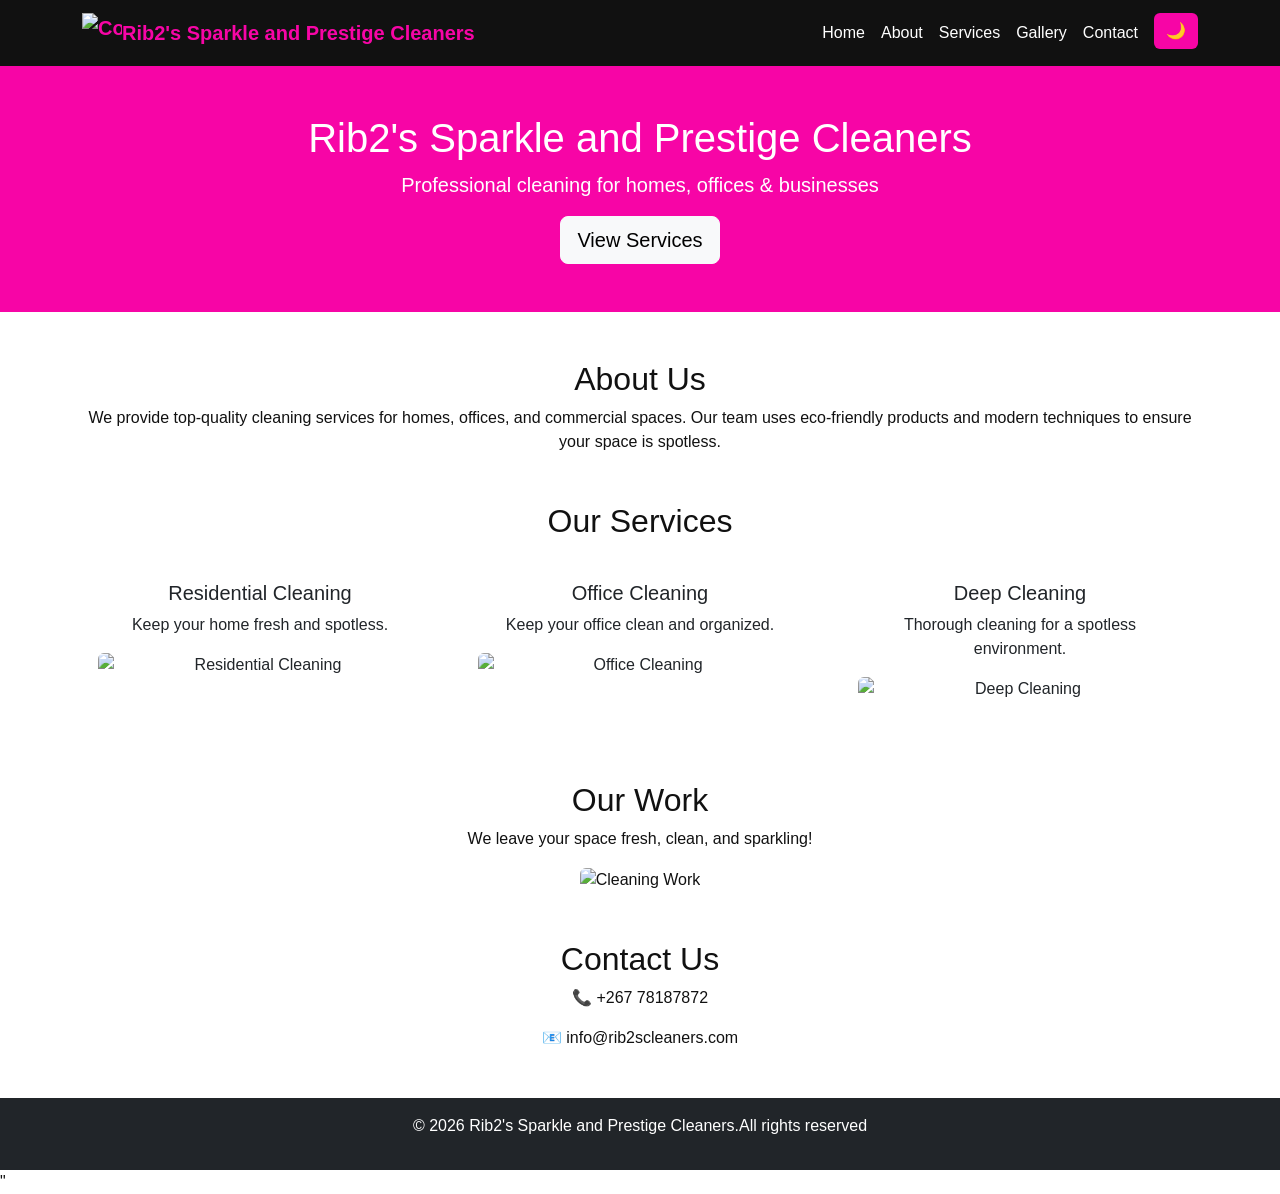
==== index.html @ 7ea6ceb7 "reba" ====
<!DOCTYPE html>
<html lang="en">
<head>
    <meta charset="UTF-8">
    <meta name="viewport" content="width=device-width, initial-scale=1.0">
    <title>Rib2's Sparkle and Prestige Cleaners</title>

    <!-- Bootstrap CSS -->
    <link href="https://cdn.jsdelivr.net/npm/bootstrap@5.3.0/dist/css/bootstrap.min.css" rel="stylesheet">

    <!-- Custom CSS -->
    <link rel="stylesheet" href="style.css">
</head>

<body>

<!-- UPDATE NAVBAR -->
<nav class="navbar navbar-expand-lg navbar-dark bg-dark sticky-top">
  <div class="container">
    <a class="navbar-brand d-flex align-items-center" href="index.html">
  <img src="images/logo.png" alt="Company Logo">
  Rib2's Sparkle and Prestige Cleaners
</a>

    <button class="navbar-toggler" type="button" data-bs-toggle="collapse" data-bs-target="#menu">
      <span class="navbar-toggler-icon"></span>
    </button>

    <div class="collapse navbar-collapse" id="menu">
      <ul class="navbar-nav ms-auto">

        <li class="nav-item"><a class="nav-link" href="index.html">Home</a></li>
        <li class="nav-item"><a class="nav-link" href="about.html">About</a></li>
        <li class="nav-item"><a class="nav-link" href="services.html">Services</a></li>
        <li class="nav-item"><a class="nav-link" href="gallery.html">Gallery</a></li>
        <li class="nav-item"><a class="nav-link" href="contact.html">Contact</a></li>

        <!-- Dark Mode Button -->
        <li class="nav-item">
          <button id="theme-toggle" class="btn btn-outline-light ms-2">🌙</button>
        </li>

      </ul>
    </div>
  </div>
</nav>

<!-- HERO SECTION -->
<header class="hero text-center py-5">
  <div class="container content">
    <h1 id="typing-headline">Rib2's Sparkle and Prestige Cleaners</h1>
    <p class="lead">Professional cleaning for homes, offices & businesses</p>
    <a href="services.html" class="btn btn-light btn-lg">View Services</a>
  </div>
</header>

<!-- MAIN CONTENT -->
<main class="container my-5">

  <!-- ABOUT -->
  <section class="mb-5 text-center">
    <h2>About Us</h2>
    <p>
      We provide top-quality cleaning services for homes, offices, and commercial spaces.
      Our team uses eco-friendly products and modern techniques to ensure your space is spotless.
    </p>
  </section>

  <!-- SERVICES -->
  <section class="mb-5">
    <h2 class="text-center">Our Services</h2>

    <div class="row text-center mt-4">

      <div class="col-md-4 mb-3">
        <div class="card p-3">
          <h5>Residential Cleaning</h5>
          <p>Keep your home fresh and spotless.</p>
          <img src="https://encrypted-tbn0.gstatic.com/images?q=tbn:ANd9GcSlSsBpcRi4cT13v8DQmtQfFli5ajFUqBiegbGcDlJG7g&s&ec=121633969"
               class="img-fluid rounded" alt="Residential Cleaning">
        </div>
      </div>

      <div class="col-md-4 mb-3">
        <div class="card p-3">
          <h5>Office Cleaning</h5>
          <p>Keep your office clean and organized.</p>
          <img src="https://encrypted-tbn0.gstatic.com/images?q=tbn:ANd9GcT018P2F7lAeg3B4m3MXNdFUhJekR7OL_UAlXtKkZPXxA&s&ec=121633969"
               class="img-fluid rounded" alt="Office Cleaning">
        </div>
      </div>

      <div class="col-md-4 mb-3">
        <div class="card p-3">
          <h5>Deep Cleaning</h5>
          <p>Thorough cleaning for a spotless environment.</p>
          <img src="https://encrypted-tbn0.gstatic.com/images?q=tbn:ANd9GcQvfKVBGtb_qtU_nTrPbfcHEMVQalEAQS5sTA&s"
                class="img-fluid rounded" alt="Deep Cleaning">
      </div>

    </div>
  </section>

  <!-- IMAGE -->
  <section class="text-center">
    <h2>Our Work</h2>
    <p>We leave your space fresh, clean, and sparkling!</p>
    <img src="https://encrypted-tbn0.gstatic.com/images?q=tbn:ANd9GcSWQJa-PhOp83ajZKKkeOH57H0mV45Fy54oj1tB2e062kZ5mQmlZHQwwPI&s"
         class="img-fluid rounded" alt="Cleaning Work">
  </section>

  <!-- CONTACT -->
  <section class="text-center mt-5">
    <h2>Contact Us</h2>
    <p>📞 +267 78187872</p>
    <p>📧 info@rib2scleaners.com</p>
  </section>
  <!-- BACK TO TOP BUTTON -->
<button onclick="topFunction()" id="topBtn" class="btn btn-dark">↑</button>

</main>

<!-- FOOTER -->
<footer class="bg-dark text-white text-center p-3">
  <p>&copy; 2026 Rib2's Sparkle and Prestige Cleaners.All rights reserved</p>
</footer>

<!-- Bootstrap JS -->
<script src="https://cdn.jsdelivr.net/npm/bootstrap@5.3.0/dist/js/bootstrap.bundle.min.js"></script>

<!-- Custom JS -->
<script src="script.js"></script>"

<script>
let btn = document.getElementById("topBtn");

window.onscroll = function() {
  btn.style.display = (document.documentElement.scrollTop > 100) ? "block" : "none";
};

function topFunction() {
  document.documentElement.scrollTop = 0;
}
</script>

</body>
</html>
---- style.css ----
/* RESET */
* {
  margin: 0;
  padding: 0;
  box-sizing: border-box;
}

/* BODY */
body {
  font-family: Arial, sans-serif;
  background-color: #ffffff;
  color: #111;
}

/* NAVBAR */
.navbar {
  background-color: #111 !important;
}

  /* Logo styling */
.logo {
    width: 120px;
    height: auto;
}

.navbar-brand {
  color: #f705a6 !important;
  font-weight: bold;
}

.nav-link {
  color: white !important;
}

.nav-link:hover {
  color: #f705a6 !important;
}

/* HEADER */
header {
  background-color: #f705a6;
  color: white;
  text-align: center;
  padding: 60px 20px;
}

/* BUTTONS */
.btn-primary {
  background-color: #f705a6 !important;
  border: none;
}

.btn-primary:hover {
  background-color: #d9048f !important;
}

/* CARDS */
.card {
  border: none;
  border-radius: 10px;
  transition: 0.3s;
}

.card:hover {
  transform: scale(1.05);
}

/* GALLERY */
.gallery img:hover {
  transform: scale(1.05);
}

/* FOOTER */
footer {
  background-color: #111;
  color: #f705a6;
  text-align: center;
  padding: 15px;
}
/* FORCE REMOVE BOOTSTRAP COLORS */
.bg-primary {
  background-color: #f705a6 !important;
}

.btn-outline-primary,
.btn-outline-success,
.btn-outline-dark {
  background-color: #f705a6 !important;
  color: white !important;
  border: none;
}

.btn-outline-primary:hover,
.btn-outline-success:hover,
.btn-outline-dark:hover {
  background-color: #d9048f !important;
}

/* FORM BACKGROUND */
form {
  background-color: #ffffff;
}
/* DARK MODE FULL SITE */
body.dark-mode {
  background-color: #111;
  color: white;
}

/* NAVBAR */
body.dark-mode .navbar {
  background-color: #000 !important;
}

/* HEADER */
body.dark-mode header {
  background-color: #222;
  color: white;
}

/* CARDS / FORMS */
body.dark-mode .card,
body.dark-mode form {
  background-color: #222;
  color: white;
}

/* INPUTS */
body.dark-mode input,
body.dark-mode textarea,
body.dark-mode select {
  background-color: #333;
  color: white;
  border: 1px solid #555;
}

/* FOOTER */
body.dark-mode footer {
  background-color: #000;
  color: #f705a6;
}

/* BUTTON */
#theme-toggle {
  background-color: #f705a6;
  border: none;
}

#theme-toggle:hover {
  background-color: #d9048f;
}
body, header, .card, footer, form {
  transition: all 0.3s ease;
}
.navbar-brand img {
  height: 40px;
  width: 40px;
  object-fit: cover;
}
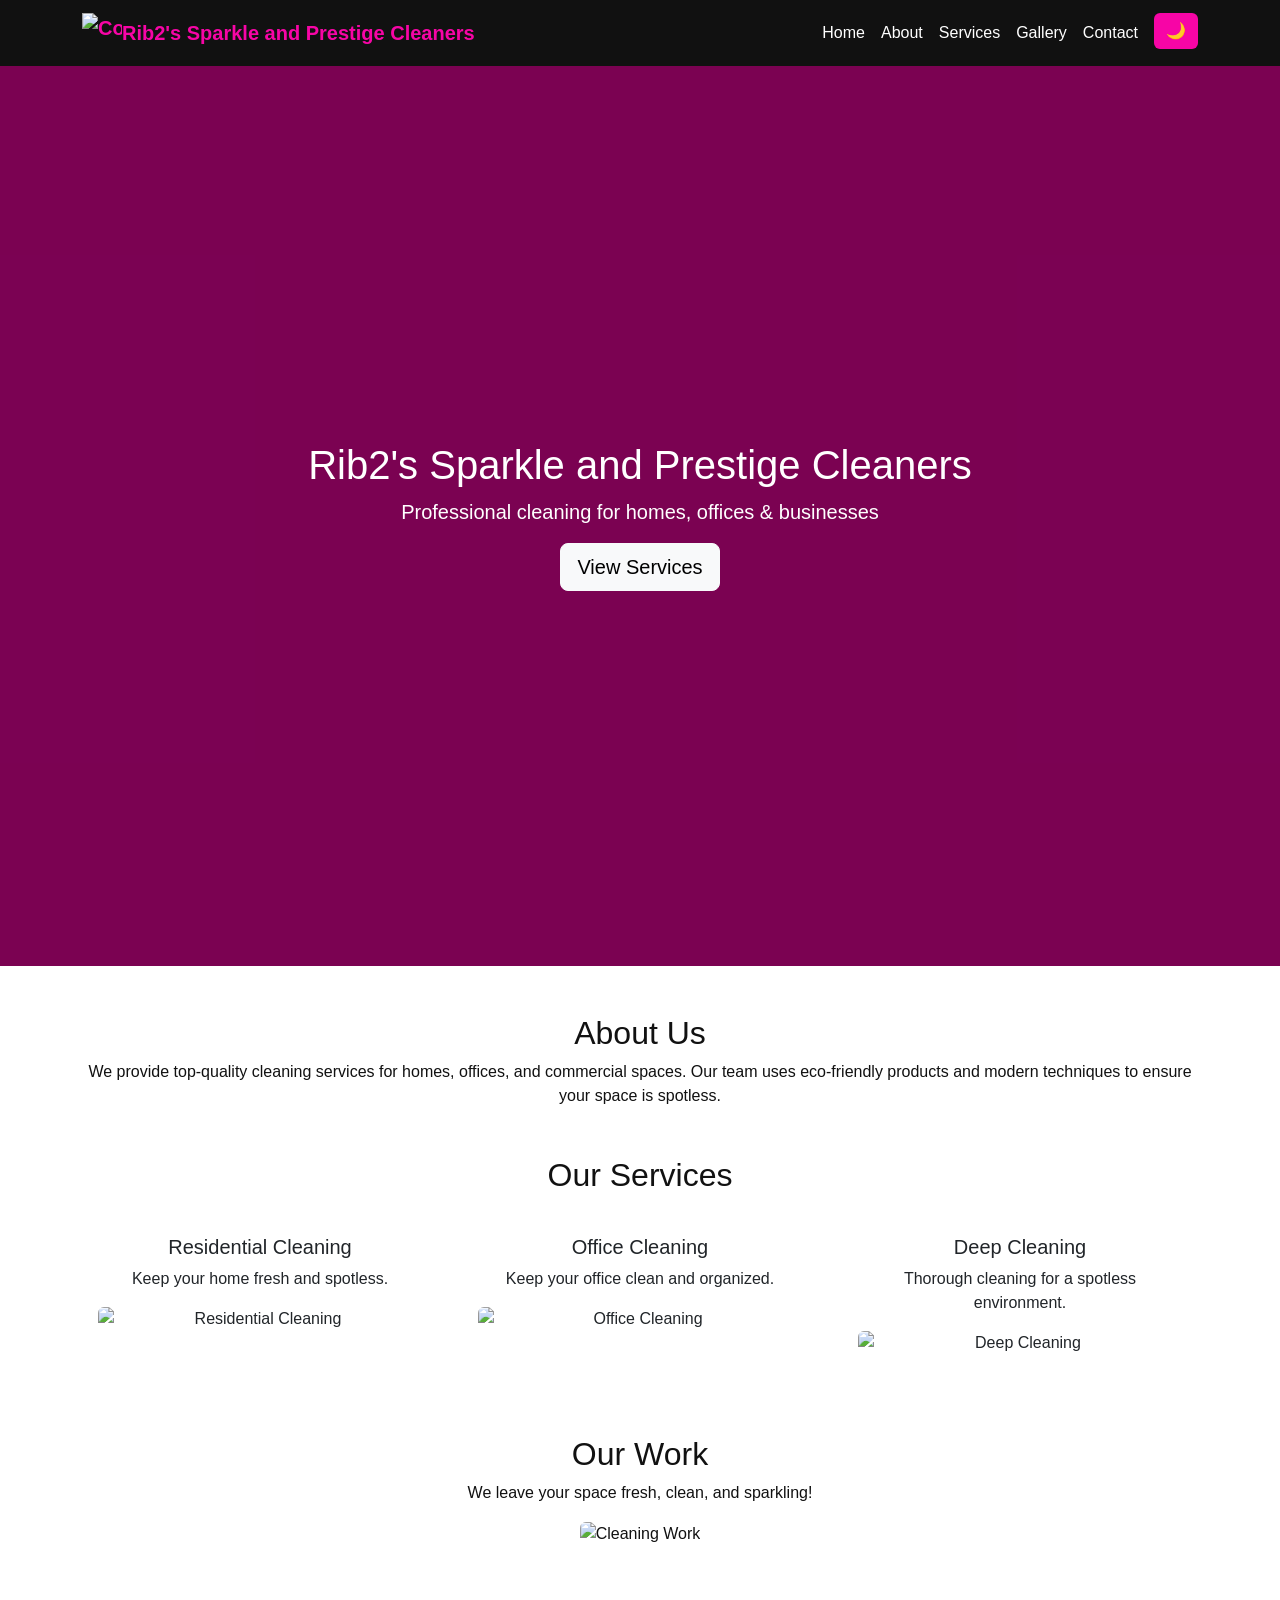
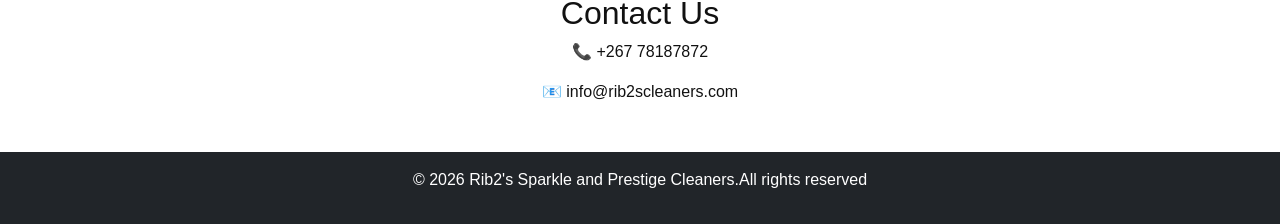
==== commit e9364679: "reba" ====
--- a/index.html
+++ b/index.html
@@ -46,12 +46,24 @@
 </nav>
 
 <!-- HERO SECTION -->
-<header class="hero text-center py-5">
+
+  <header class="hero position-relative text-center">
+
+  <!-- Background Video -->
+  <video autoplay muted loop id="bg-video">
+    <source src="videos/background.mp4" type="video/mp4">
+  </video>
+
+  <!-- Overlay (dark layer for readability) -->
+  <div class="overlay"></div>
+
+  <!-- Content -->
   <div class="container content">
     <h1 id="typing-headline">Rib2's Sparkle and Prestige Cleaners</h1>
     <p class="lead">Professional cleaning for homes, offices & businesses</p>
     <a href="services.html" class="btn btn-light btn-lg">View Services</a>
   </div>
+
 </header>
 
 <!-- MAIN CONTENT -->
@@ -129,7 +141,7 @@
 <script src="https://cdn.jsdelivr.net/npm/bootstrap@5.3.0/dist/js/bootstrap.bundle.min.js"></script>
 
 <!-- Custom JS -->
-<script src="script.js"></script>"
+<script src="script.js"></script>
 
 <script>
 let btn = document.getElementById("topBtn");
--- a/style.css
+++ b/style.css
@@ -69,7 +69,43 @@
 .gallery img:hover {
   transform: scale(1.05);
 }
+/* HERO SECTION */
+.hero {
+    position: relative;
+    height: 100vh; /* full screen */
+    overflow: hidden;
+}
 
+/* Background video */
+#bg-video {
+    position: absolute;
+    top: 0;
+    left: 0;
+    width: 100%;
+    height: 100%;
+    object-fit: cover;
+    z-index: 0;
+}
+
+/* Dark overlay */
+.overlay {
+    position: absolute;
+    top: 0;
+    left: 0;
+    width: 100%;
+    height: 100%;
+    background: rgba(0, 0, 0, 0.5);
+    z-index: 1;
+}
+
+/* Content on top */
+.hero .content {
+    position: relative;
+    z-index: 2;
+    color: white;
+    top: 50%;
+    transform: translateY(-50%);
+}
 /* FOOTER */
 footer {
   background-color: #111;
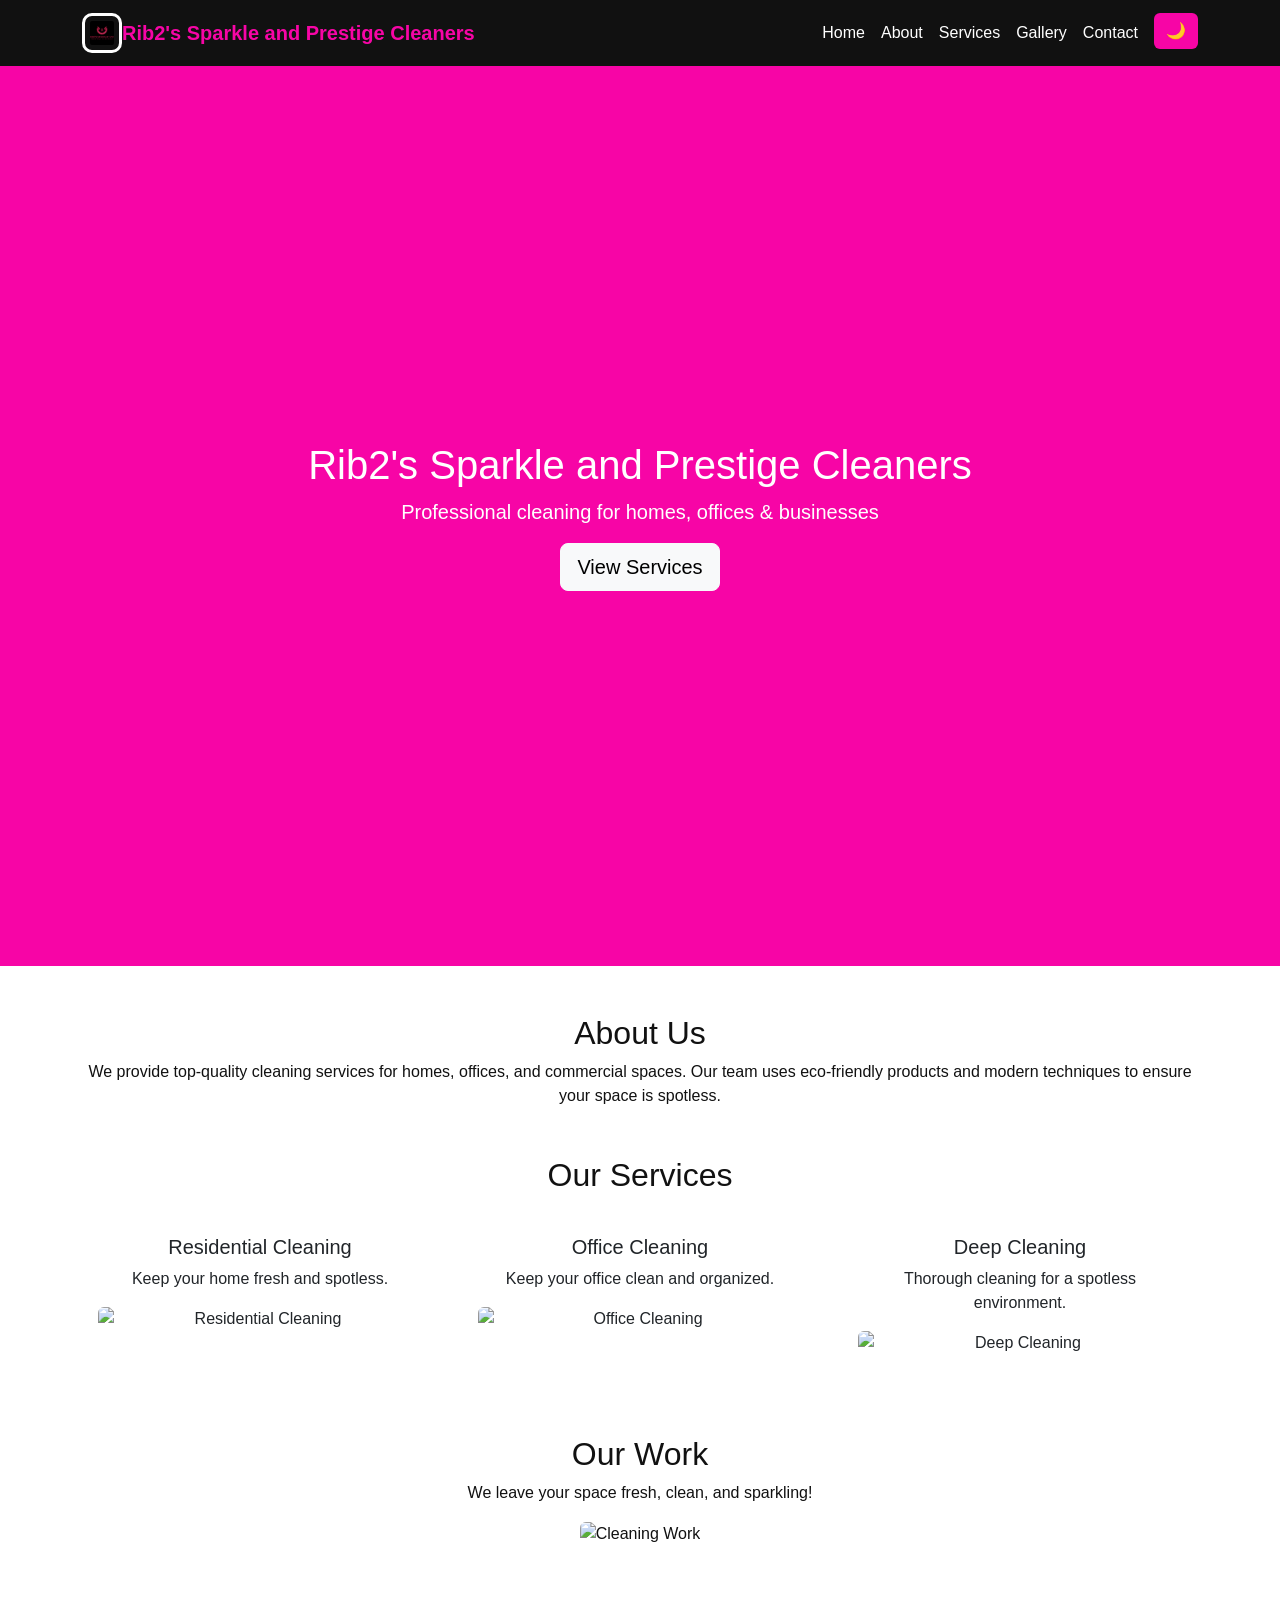
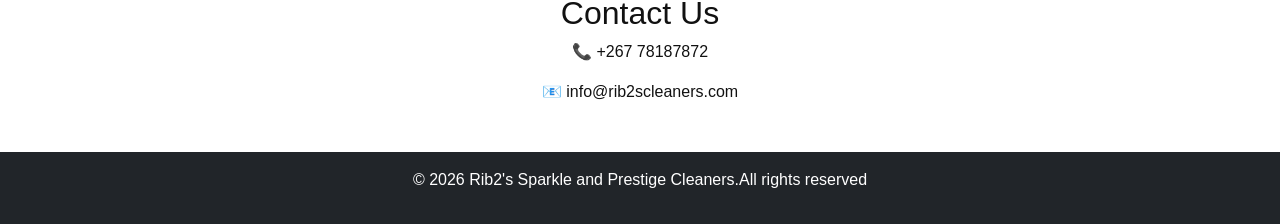
==== commit ff8d586a: "REBA" ====
--- a/index.html
+++ b/index.html
@@ -18,7 +18,7 @@
 <nav class="navbar navbar-expand-lg navbar-dark bg-dark sticky-top">
   <div class="container">
     <a class="navbar-brand d-flex align-items-center" href="index.html">
-  <img src="images/logo.png" alt="Company Logo">
+  <img src="images/Logo.jpg" alt="Company Logo" class="logo" width="100" height="auto"> 
   Rib2's Sparkle and Prestige Cleaners
 </a>
 
@@ -46,25 +46,13 @@
 </nav>
 
 <!-- HERO SECTION -->
-
-  <header class="hero position-relative text-center">
-
-  <!-- Background Video -->
-  <video autoplay muted loop id="bg-video">
-    <source src="videos/background.mp4" type="video/mp4">
-  </video>
-
-  <!-- Overlay (dark layer for readability) -->
-  <div class="overlay"></div>
-
-  <!-- Content -->
+ <header class="hero text-center py-5"> 
   <div class="container content">
-    <h1 id="typing-headline">Rib2's Sparkle and Prestige Cleaners</h1>
-    <p class="lead">Professional cleaning for homes, offices & businesses</p>
-    <a href="services.html" class="btn btn-light btn-lg">View Services</a>
+   <h1 id="typing-headline">Rib2's Sparkle and Prestige Cleaners</h1> 
+   <p class="lead">Professional cleaning for homes, offices & businesses</p> 
+   <a href="services.html" class="btn btn-light btn-lg">View Services</a> 
   </div>
-
-</header>
+ </header>
 
 <!-- MAIN CONTENT -->
 <main class="container my-5">
--- a/style.css
+++ b/style.css
@@ -17,12 +17,20 @@
   background-color: #111 !important;
 }
 
-  /* Logo styling */
 .logo {
-    width: 120px;
+    width: 100px;           /* increase size */
     height: auto;
+
+    border: 3px solid white;  /* border thickness + color */
+    border-radius: 10px;      /* rounded corners */
+
+    padding: 5px;             /* space inside border */
+
+    transition: transform 0.3s ease; /* smooth animation */
 }
-
+.logo:hover {
+    transform: scale(1.2); /* zoom effect */
+}
 .navbar-brand {
   color: #f705a6 !important;
   font-weight: bold;
@@ -76,17 +84,6 @@
     overflow: hidden;
 }
 
-/* Background video */
-#bg-video {
-    position: absolute;
-    top: 0;
-    left: 0;
-    width: 100%;
-    height: 100%;
-    object-fit: cover;
-    z-index: 0;
-}
-
 /* Dark overlay */
 .overlay {
     position: absolute;
@@ -134,7 +131,7 @@
 
 /* FORM BACKGROUND */
 form {
-  background-color: #ffffff;
+  background-color: #f70994;
 }
 /* DARK MODE FULL SITE */
 body.dark-mode {
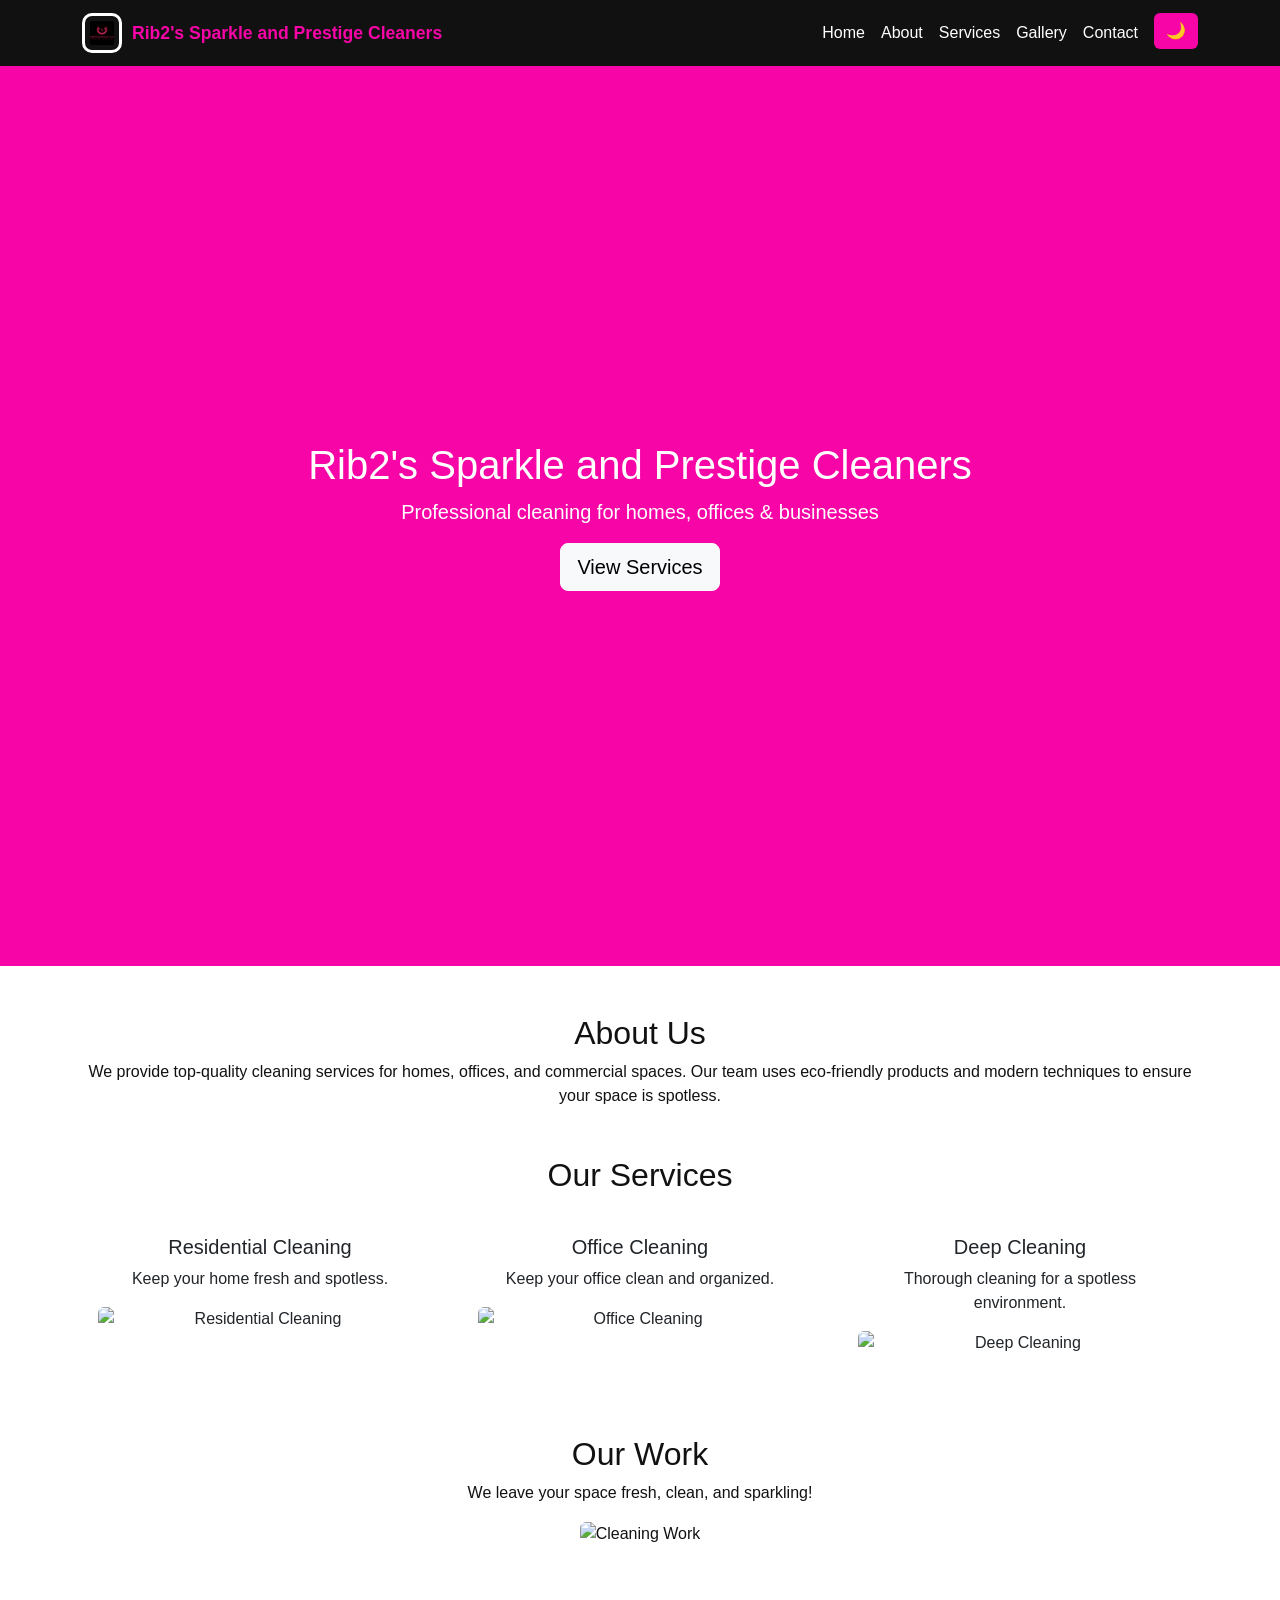
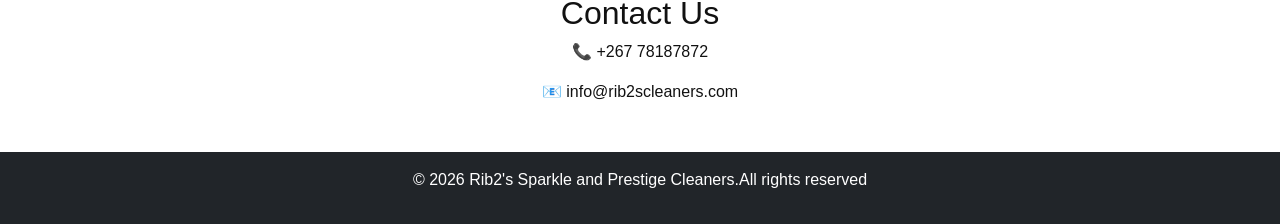
==== commit 42c485a2: "reba" ====
--- a/index.html
+++ b/index.html
@@ -97,7 +97,6 @@
           <img src="https://encrypted-tbn0.gstatic.com/images?q=tbn:ANd9GcQvfKVBGtb_qtU_nTrPbfcHEMVQalEAQS5sTA&s"
                 class="img-fluid rounded" alt="Deep Cleaning">
       </div>
-
     </div>
   </section>
 
--- a/style.css
+++ b/style.css
@@ -15,6 +15,17 @@
 /* NAVBAR */
 .navbar {
   background-color: #111 !important;
+}
+
+.logo{
+  border-radious: 50px;
+  object-fit: cover;
+  margin-right: 10px;
+
+}
+.navbar-brand {
+ font-weight: bold;
+ font-size : 1.1rem;
 }
 
 .logo {
@@ -188,4 +199,4 @@
   height: 40px;
   width: 40px;
   object-fit: cover;
-}+}
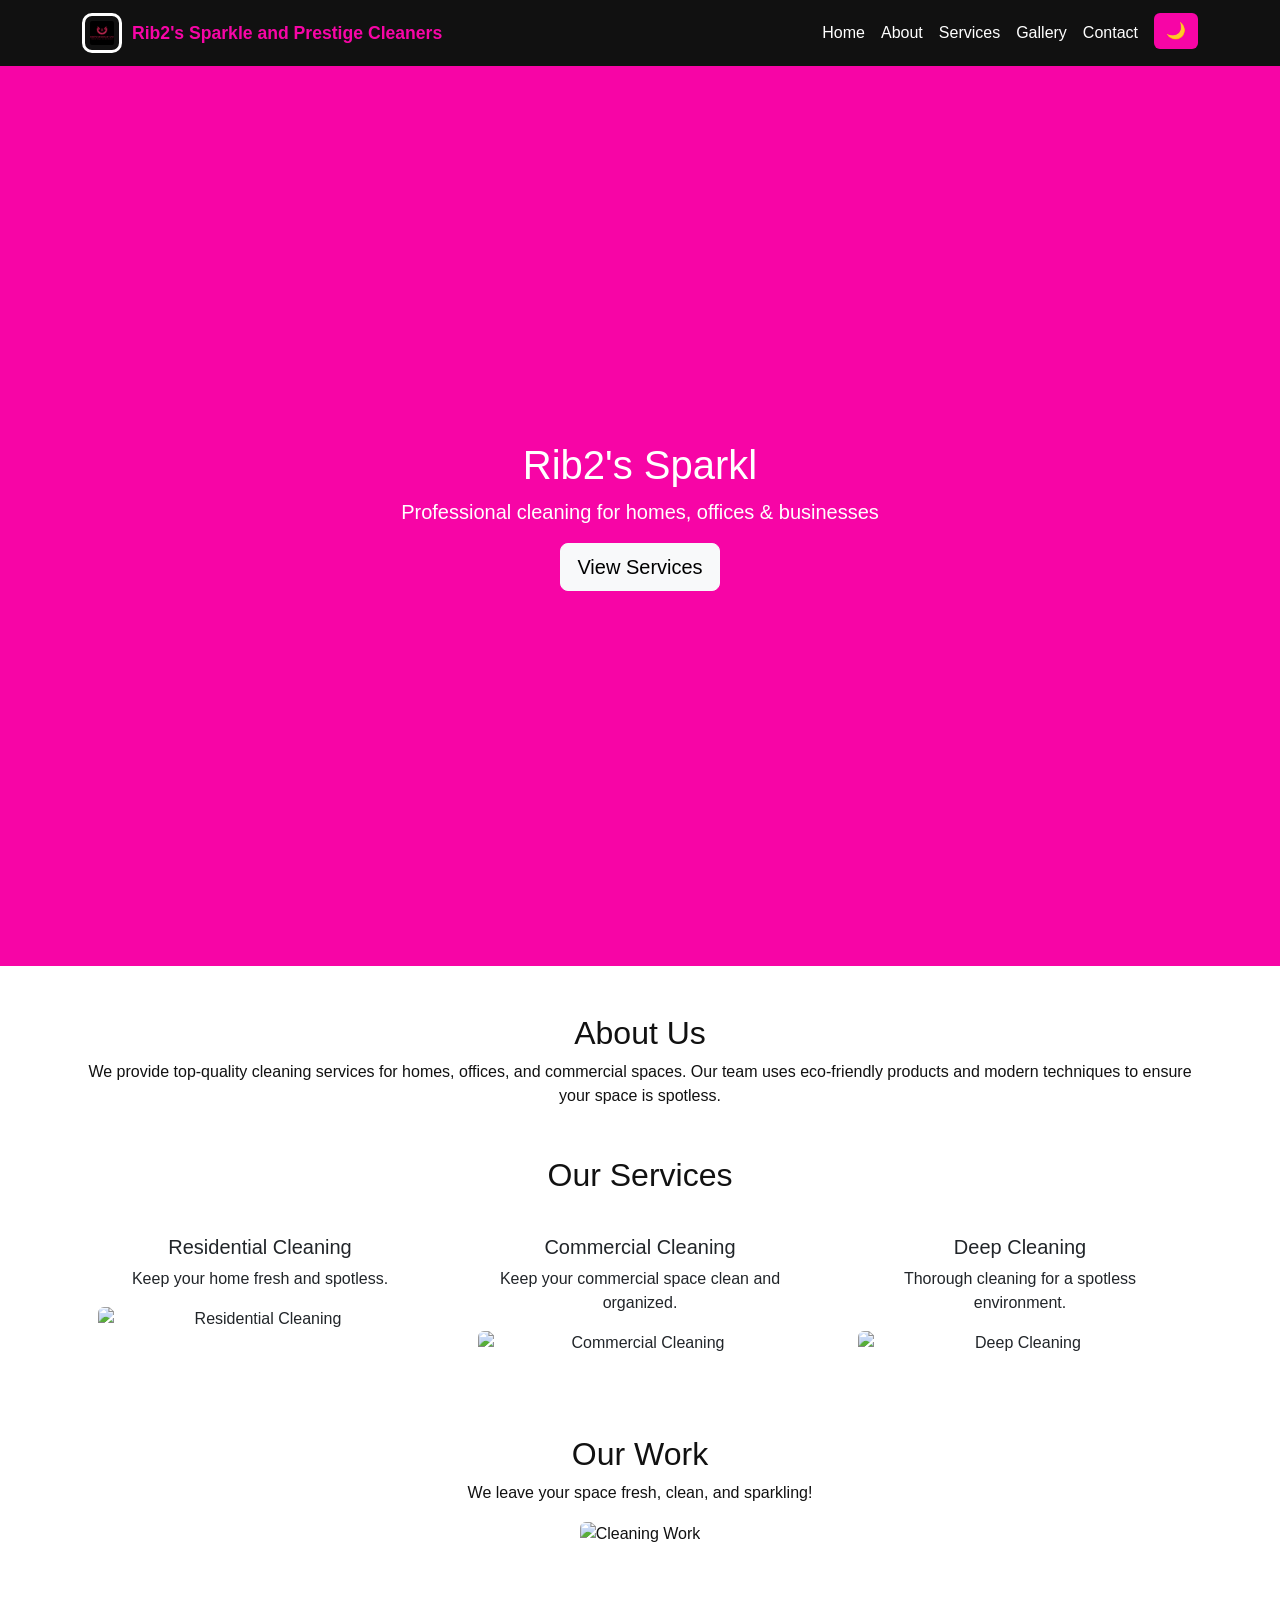
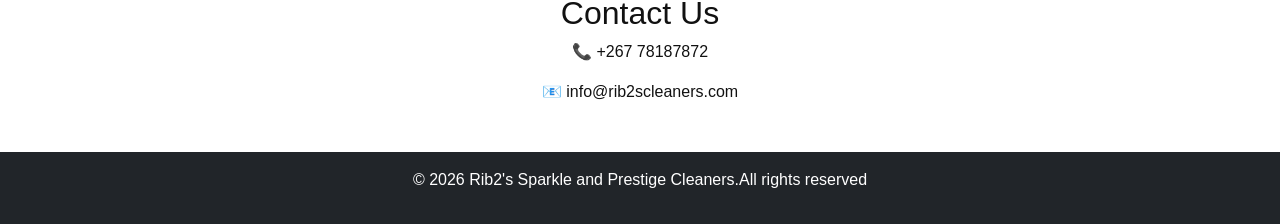
==== commit e7829059: "reba" ====
--- a/index.html
+++ b/index.html
@@ -18,7 +18,7 @@
 <nav class="navbar navbar-expand-lg navbar-dark bg-dark sticky-top">
   <div class="container">
     <a class="navbar-brand d-flex align-items-center" href="index.html">
-  <img src="images/Logo.jpg" alt="Company Logo" class="logo" width="100" height="auto"> 
+  <img src="images/Logo.jpg" alt="Company Logo" class="logo" width="150" height="50"> 
   Rib2's Sparkle and Prestige Cleaners
 </a>
 
@@ -83,10 +83,10 @@
 
       <div class="col-md-4 mb-3">
         <div class="card p-3">
-          <h5>Office Cleaning</h5>
-          <p>Keep your office clean and organized.</p>
+          <h5>Commercial Cleaning</h5>
+          <p>Keep your commercial space clean and organized.</p>
           <img src="https://encrypted-tbn0.gstatic.com/images?q=tbn:ANd9GcT018P2F7lAeg3B4m3MXNdFUhJekR7OL_UAlXtKkZPXxA&s&ec=121633969"
-               class="img-fluid rounded" alt="Office Cleaning">
+               class="img-fluid rounded" alt="Commercial Cleaning">
         </div>
       </div>
 
@@ -128,7 +128,7 @@
 <script src="https://cdn.jsdelivr.net/npm/bootstrap@5.3.0/dist/js/bootstrap.bundle.min.js"></script>
 
 <!-- Custom JS -->
-<script src="script.js"></script>
+<script src="javascript.js"></script>
 
 <script>
 let btn = document.getElementById("topBtn");
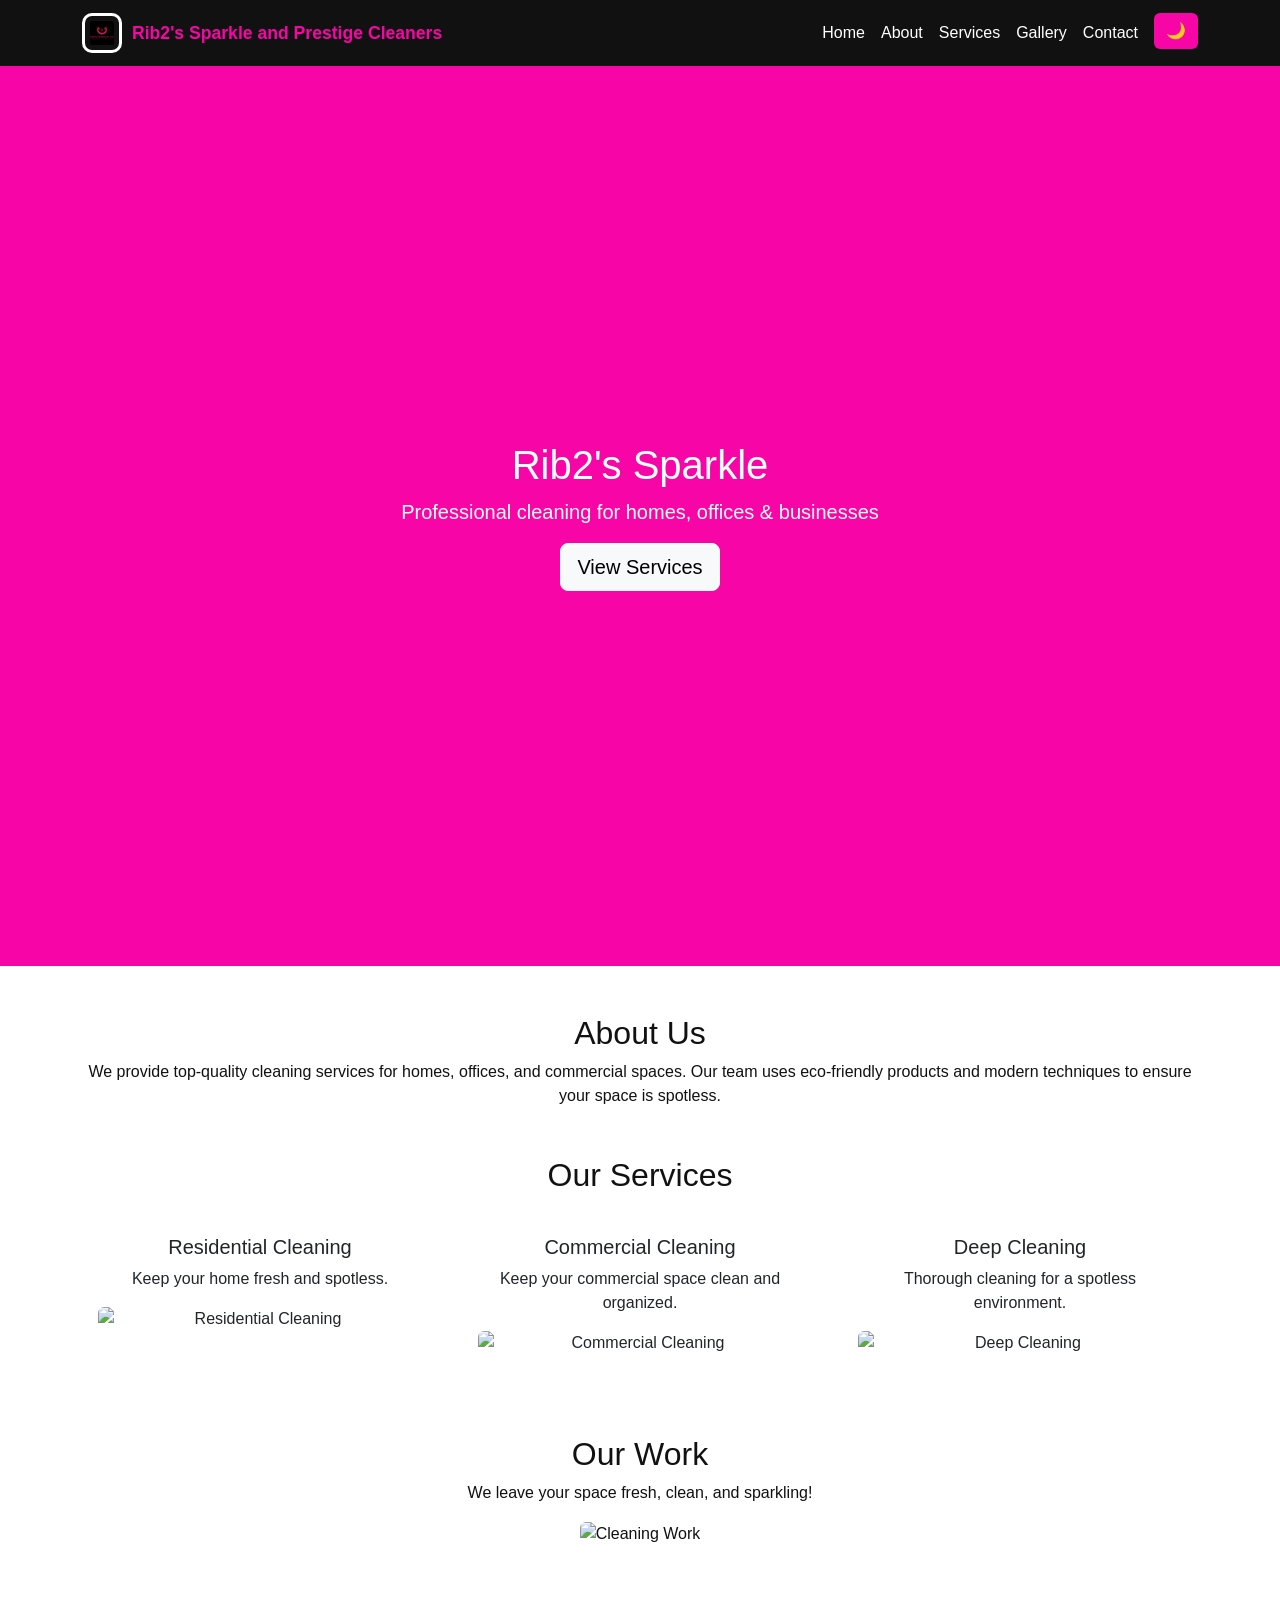
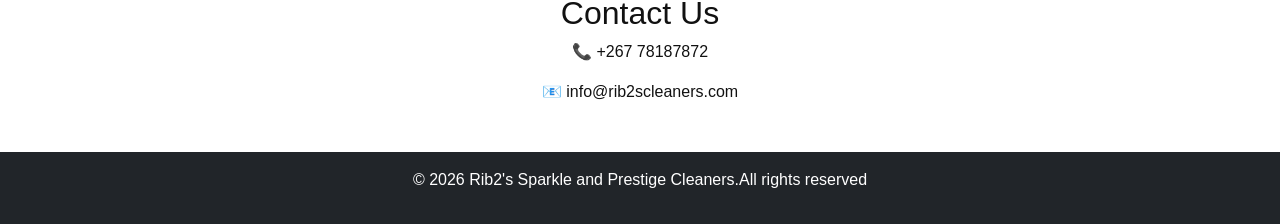
==== commit 4b410b53: "index" ====
--- a/index.html
+++ b/index.html
@@ -3,7 +3,7 @@
 <head>
     <meta charset="UTF-8">
     <meta name="viewport" content="width=device-width, initial-scale=1.0">
-    <title>Rib2's Sparkle and Prestige Cleaners</title>
+    <title>Rib2's Sparkle and Prestige Cleaners🤍</title>
 
     <!-- Bootstrap CSS -->
     <link href="https://cdn.jsdelivr.net/npm/bootstrap@5.3.0/dist/css/bootstrap.min.css" rel="stylesheet">
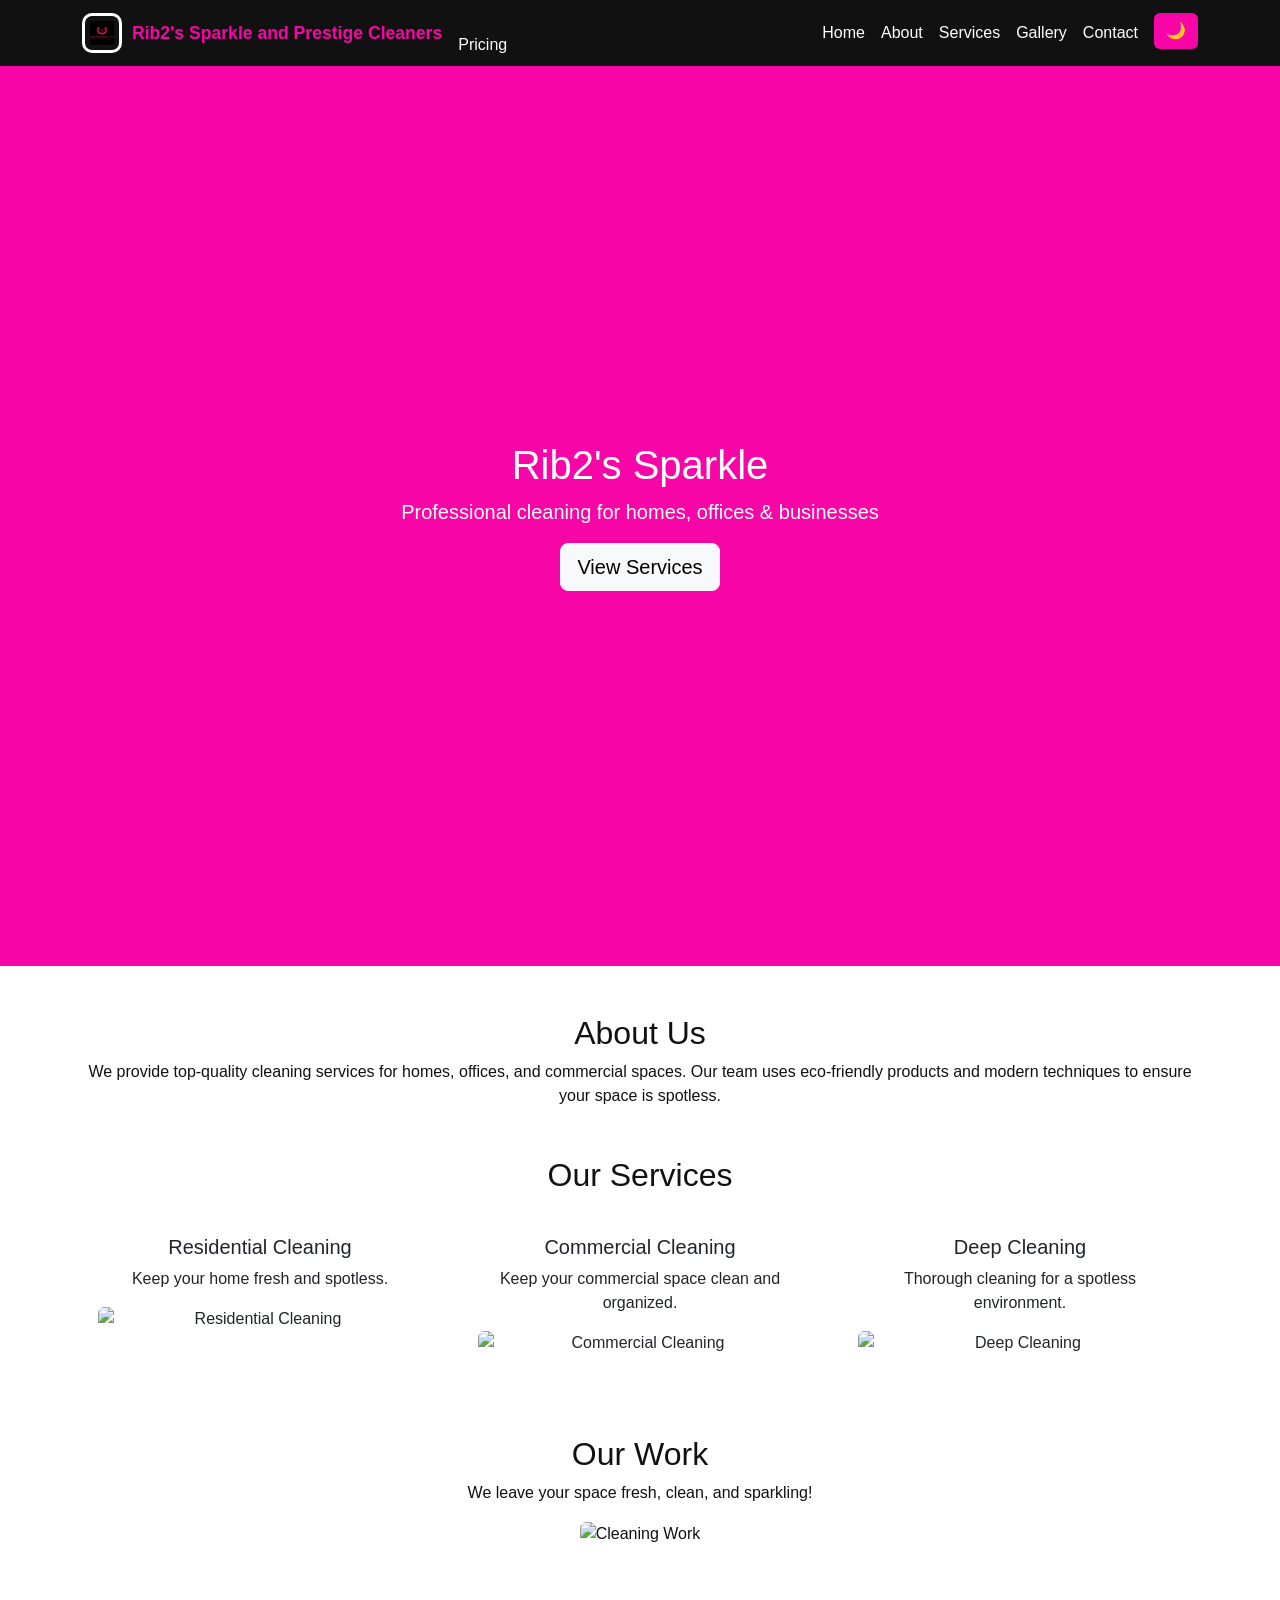
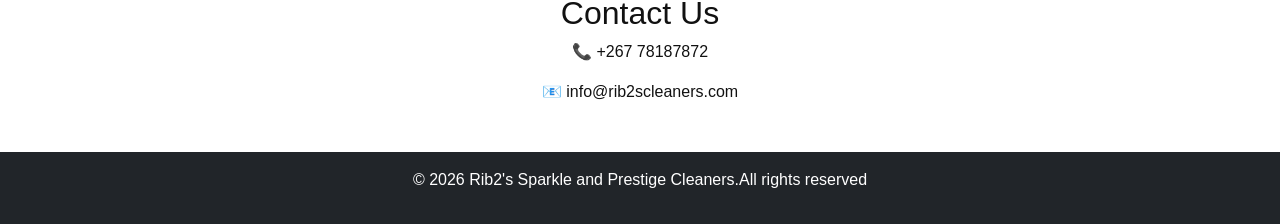
==== commit a5d817a5: "resss" ====
--- a/index.html
+++ b/index.html
@@ -21,6 +21,10 @@
   <img src="images/Logo.jpg" alt="Company Logo" class="logo" width="150" height="50"> 
   Rib2's Sparkle and Prestige Cleaners
 </a>
+
+<li class="nav-item">
+  <a class="nav-link" href="pricing.html">Pricing</a>
+</li>
 
     <button class="navbar-toggler" type="button" data-bs-toggle="collapse" data-bs-target="#menu">
       <span class="navbar-toggler-icon"></span>
--- a/style.css
+++ b/style.css
@@ -18,7 +18,7 @@
 }
 
 .logo{
-  border-radious: 50px;
+  border-spacing: 50px;
   object-fit: cover;
   margin-right: 10px;
 
@@ -200,3 +200,75 @@
   width: 40px;
   object-fit: cover;
 }
+
+/* ======================================================
+   MOBILE RESPONSIVE DESIGN
+====================================================== */
+@media (max-width: 768px) {
+
+  /* NAVBAR BRAND */
+  .navbar-brand {
+    font-size: 0.9rem;
+  }
+
+  /* LOGO */
+  .logo {
+    width: 70px;
+  }
+
+  /* HERO SECTION */
+  .hero {
+    height: 70vh;
+    padding: 20px;
+  }
+
+  .hero h1 {
+    font-size: 2rem;
+  }
+
+  .hero p {
+    font-size: 1rem;
+  }
+
+  /* CARDS */
+  .card {
+    margin-bottom: 20px;
+  }
+
+  /* FORM */
+  form {
+    padding: 20px;
+  }
+
+  /* FOOTER */
+  footer {
+    font-size: 0.9rem;
+  }
+}
+
+
+/* ======================================================
+   SMALL PHONE DEVICES
+====================================================== */
+@media (max-width: 480px) {
+
+  .hero h1 {
+    font-size: 1.5rem;
+  }
+
+  .hero p {
+    font-size: 0.9rem;
+  }
+
+  .btn {
+    width: 100%;
+  }
+
+  .navbar-brand {
+    font-size: 0.8rem;
+  }
+
+  .logo {
+    width: 60px;
+  }
+}
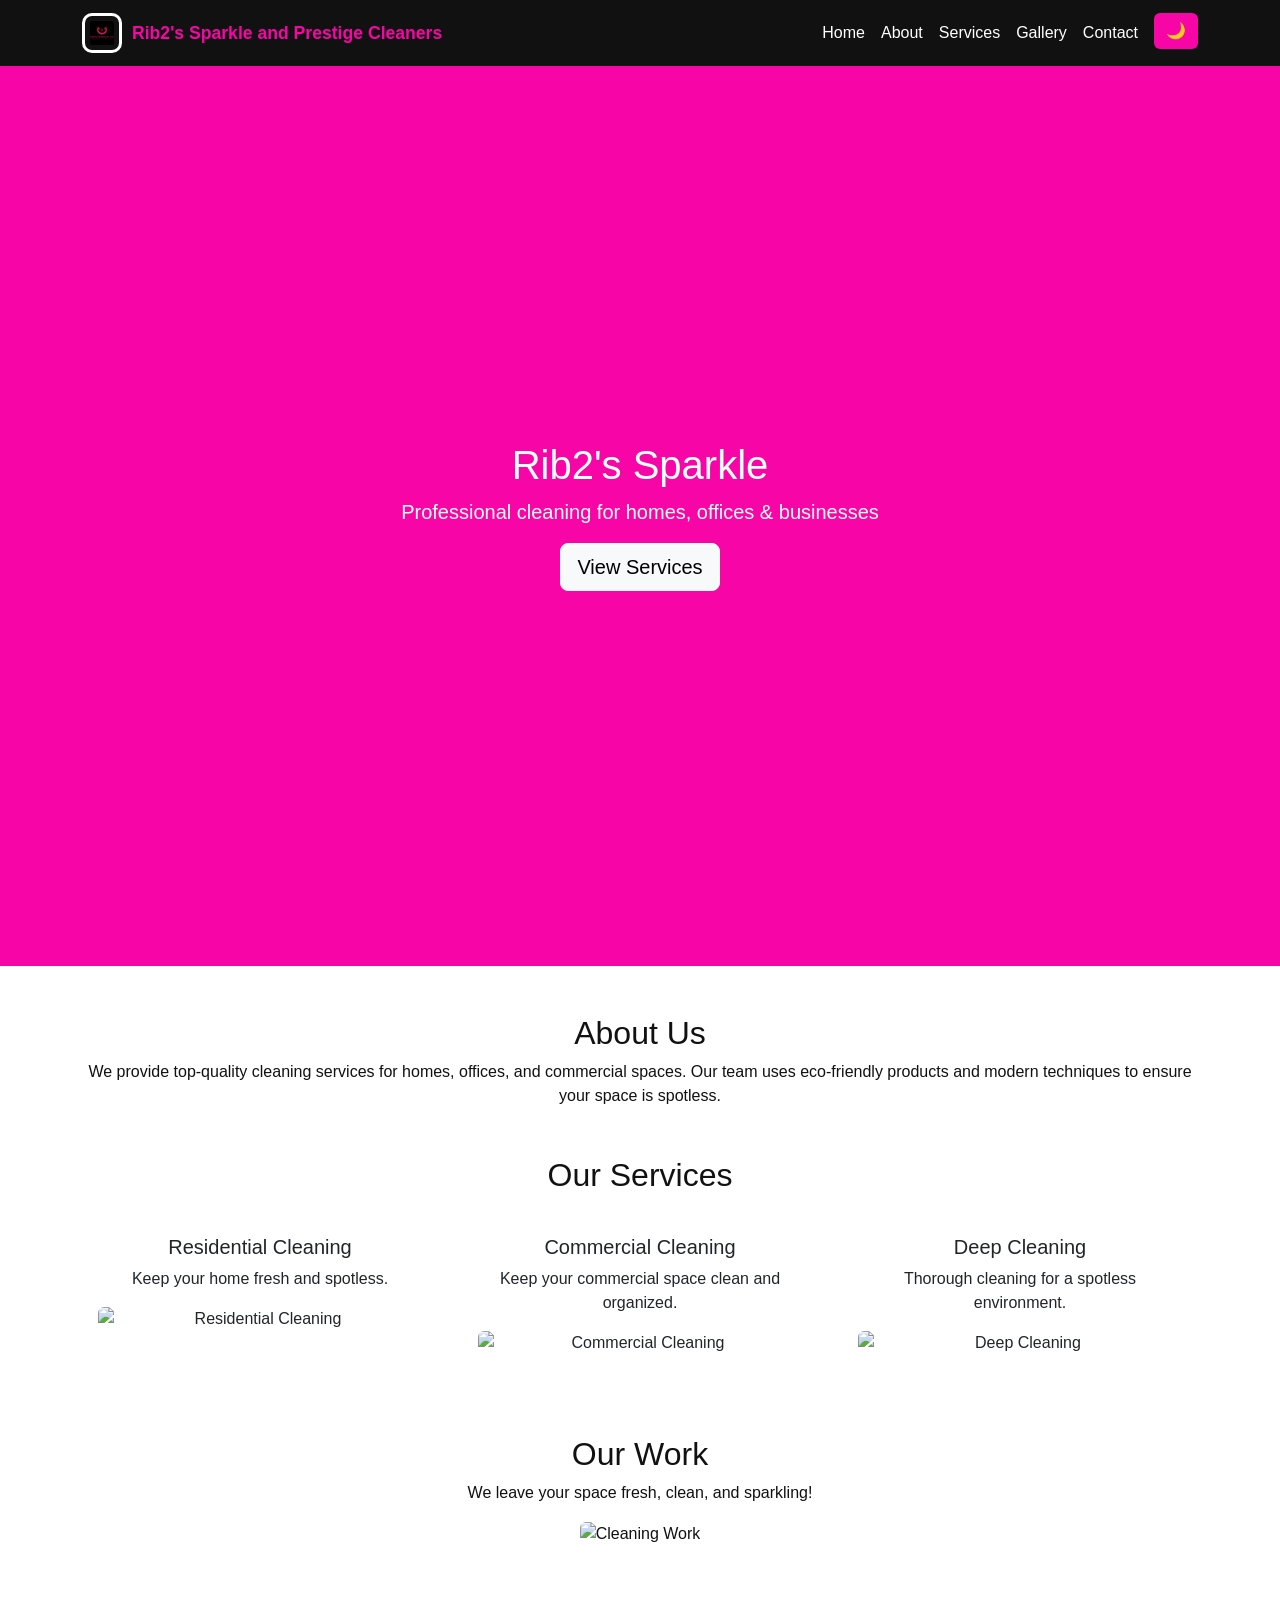
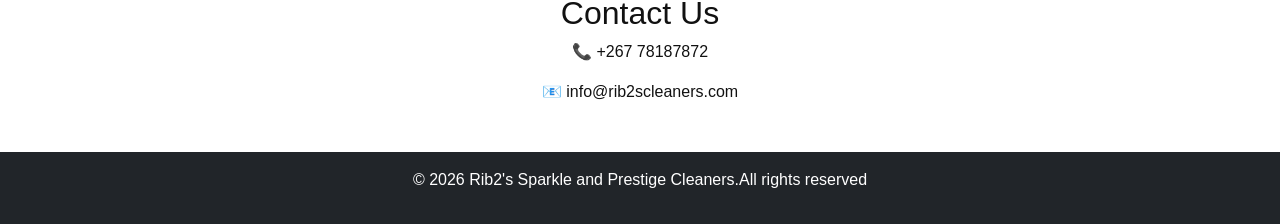
==== commit c0299aa4: "res" ====
--- a/index.html
+++ b/index.html
@@ -21,10 +21,6 @@
   <img src="images/Logo.jpg" alt="Company Logo" class="logo" width="150" height="50"> 
   Rib2's Sparkle and Prestige Cleaners
 </a>
-
-<li class="nav-item">
-  <a class="nav-link" href="pricing.html">Pricing</a>
-</li>
 
     <button class="navbar-toggler" type="button" data-bs-toggle="collapse" data-bs-target="#menu">
       <span class="navbar-toggler-icon"></span>
--- a/style.css
+++ b/style.css
@@ -272,3 +272,62 @@
     width: 60px;
   }
 }
+
+/* ======================================================
+   PRICING PAGE
+====================================================== */
+
+/* PRICE COLOR */
+.price-color{
+    color: #ff09ad;
+    font-weight: bold;
+}
+
+/* TABLE HEADER */
+.custom-table-header{
+    background-color: #ff04ab;
+    color: white;
+}
+
+/* PRICING CARDS */
+.card{
+    border-radius: 15px;
+    overflow: hidden;
+}
+
+/* CARD HOVER */
+.card:hover{
+    transform: translateY(-10px);
+    box-shadow: 0 10px 25px rgba(0,0,0,0.2);
+}
+
+/* BUTTONS */
+.btn-primary{
+    background-color: #ff00aa !important;
+    border: none;
+}
+
+.btn-primary:hover{
+    background-color: #d9048f !important;
+}
+
+/* HERO SECTION */
+.hero{
+    background-color: #f705a6;
+    color: white;
+}
+
+/* TABLE */
+table{
+    border-radius: 10px;
+    overflow: hidden;
+}
+
+/* DARK MODE TABLE */
+body.dark-mode table{
+    color: white;
+}
+
+body.dark-mode .table{
+    background-color: #222;
+}
